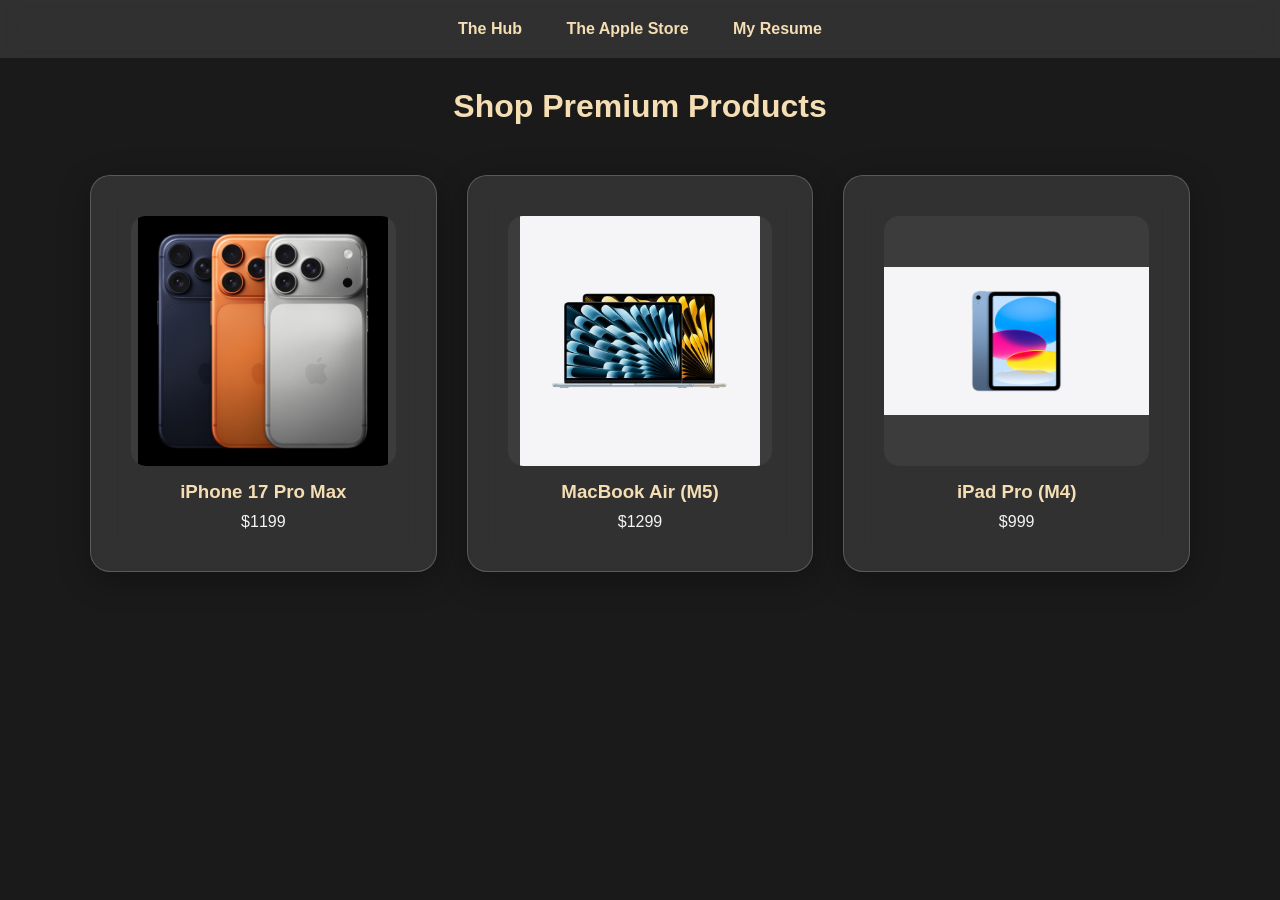
==== apple.html @ 2708fa32 "Add files via upload" ====
<!DOCTYPE html>
<html lang="en">
<head>
    <link rel="stylesheet" href="style.css">
    <title>The Apple Store</title>
    <style>
        .store-grid {
            display: grid;
            grid-template-columns: repeat(3, 1fr);
            gap: 30px;
            padding: 50px;
            max-width: 1200px;
            margin: auto;
        }
        .product {
            text-align: center;
            display: flex;
            flex-direction: column;
            justify-content: space-between;
        }
        .product img {
            width: 100%;
            height: 250px;
            object-fit: contain;
            border-radius: 15px;
            margin-bottom: 15px;
            background-color: rgba(255, 255, 255, 0.05);
        }
        h3 { color: wheat; margin-bottom: 10px; }
    </style>
</head>
<body>
    <nav>
        <a href="index.html">The Hub</a>
        <a href="apple.html">The Apple Store</a>
        <a href="resume.html">My Resume</a>
    </nav>

    <h1 style="text-align:center; margin-top: 30px; color: wheat;">Shop Premium Products</h1>

    <div class="store-grid">
        <div class="glass-card product interactive-element">
            <img src="iphone.jpg" alt="iPhone 17 Pro Max">
            <h3>iPhone 17 Pro Max</h3>
            <p>$1199</p>
        </div>

        <div class="glass-card product interactive-element">
            <img src="macbook.jpg" alt="MacBook Air M5">
            <h3>MacBook Air (M5)</h3>
            <p>$1299</p>
        </div>

        <div class="glass-card product interactive-element">
            <img src="ipad.jpg" alt="iPad Pro M4">
            <h3>iPad Pro (M4)</h3>
            <p>$999</p>
        </div>
    </div>
</body>
</html>
---- style.css ----
* {
    box-sizing: border-box;
    margin: 0;
    padding: 0;
    font-family: 'Segoe UI', Tahoma, Geneva, Verdana, sans-serif;
}

body {
    background-color: #1a1a1a; 
    color: whitesmoke;
}

nav {
    position: sticky;
    top: 0;
    background-color: rgba(245, 245, 245, 0.1); 
    backdrop-filter: blur(10px);
    padding: 20px;
    text-align: center;
    z-index: 1000;
}

nav a {
    color: wheat;
    text-decoration: none;
    margin: 0 20px;
    font-weight: bold;
    transition: 0.3s;
}

nav a:hover {
    color: white;
}

.glass-card {
    background: rgba(255, 255, 255, 0.1);
    backdrop-filter: blur(15px);
    border: 1px solid rgba(255, 255, 255, 0.2);
    border-radius: 20px;
    padding: 40px;
    box-shadow: 0 8px 32px rgba(0, 0, 0, 0.3);
}

.interactive-element:hover {
    transform: scale(1.05) translateY(-5px);
    transition: transform 0.3s ease;
}
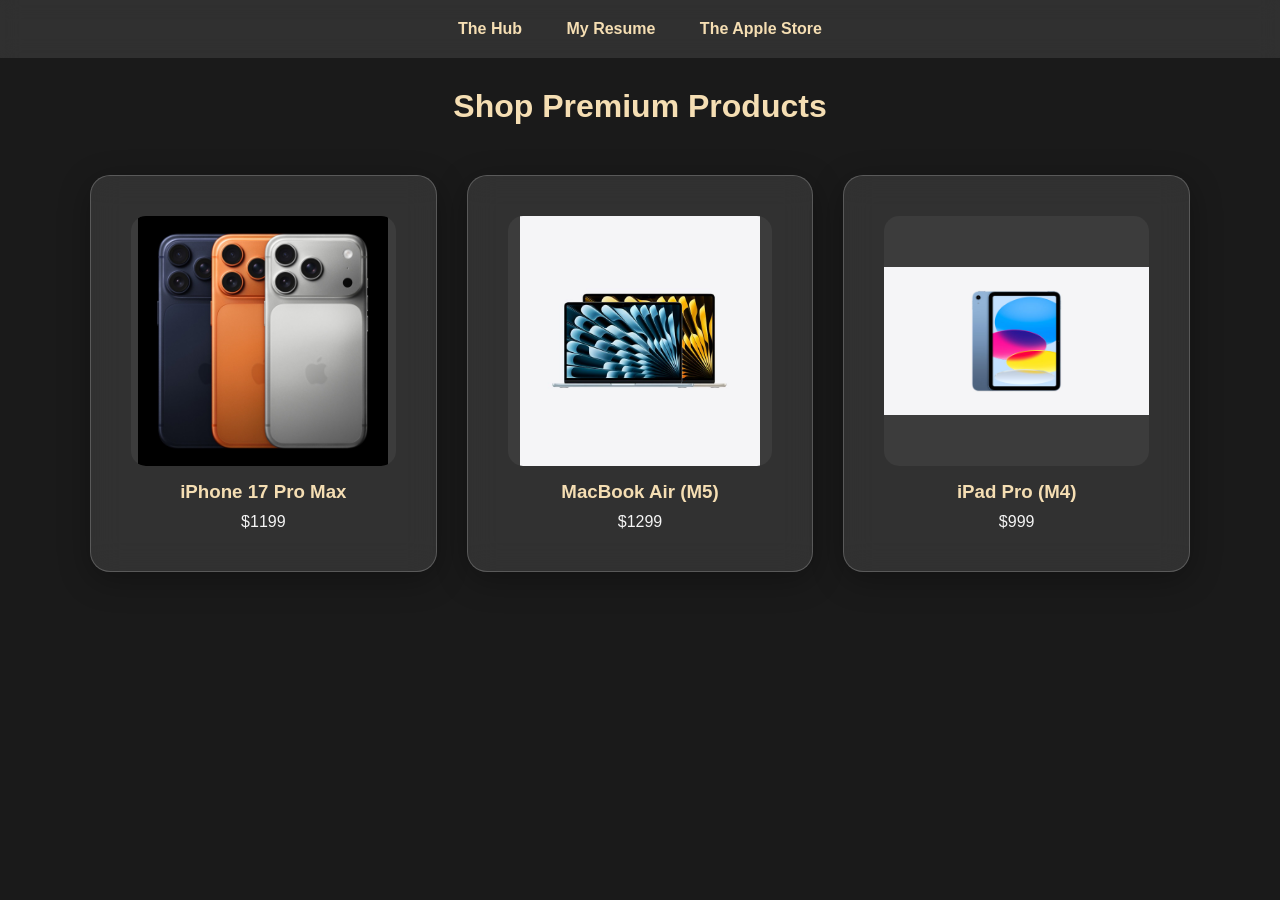
==== commit d113b779: "Add files via upload" ====
--- a/apple.html
+++ b/apple.html
@@ -32,8 +32,8 @@
 <body>
     <nav>
         <a href="index.html">The Hub</a>
+        <a href="resume.html">My Resume</a>
         <a href="apple.html">The Apple Store</a>
-        <a href="resume.html">My Resume</a>
     </nav>
 
     <h1 style="text-align:center; margin-top: 30px; color: wheat;">Shop Premium Products</h1>
